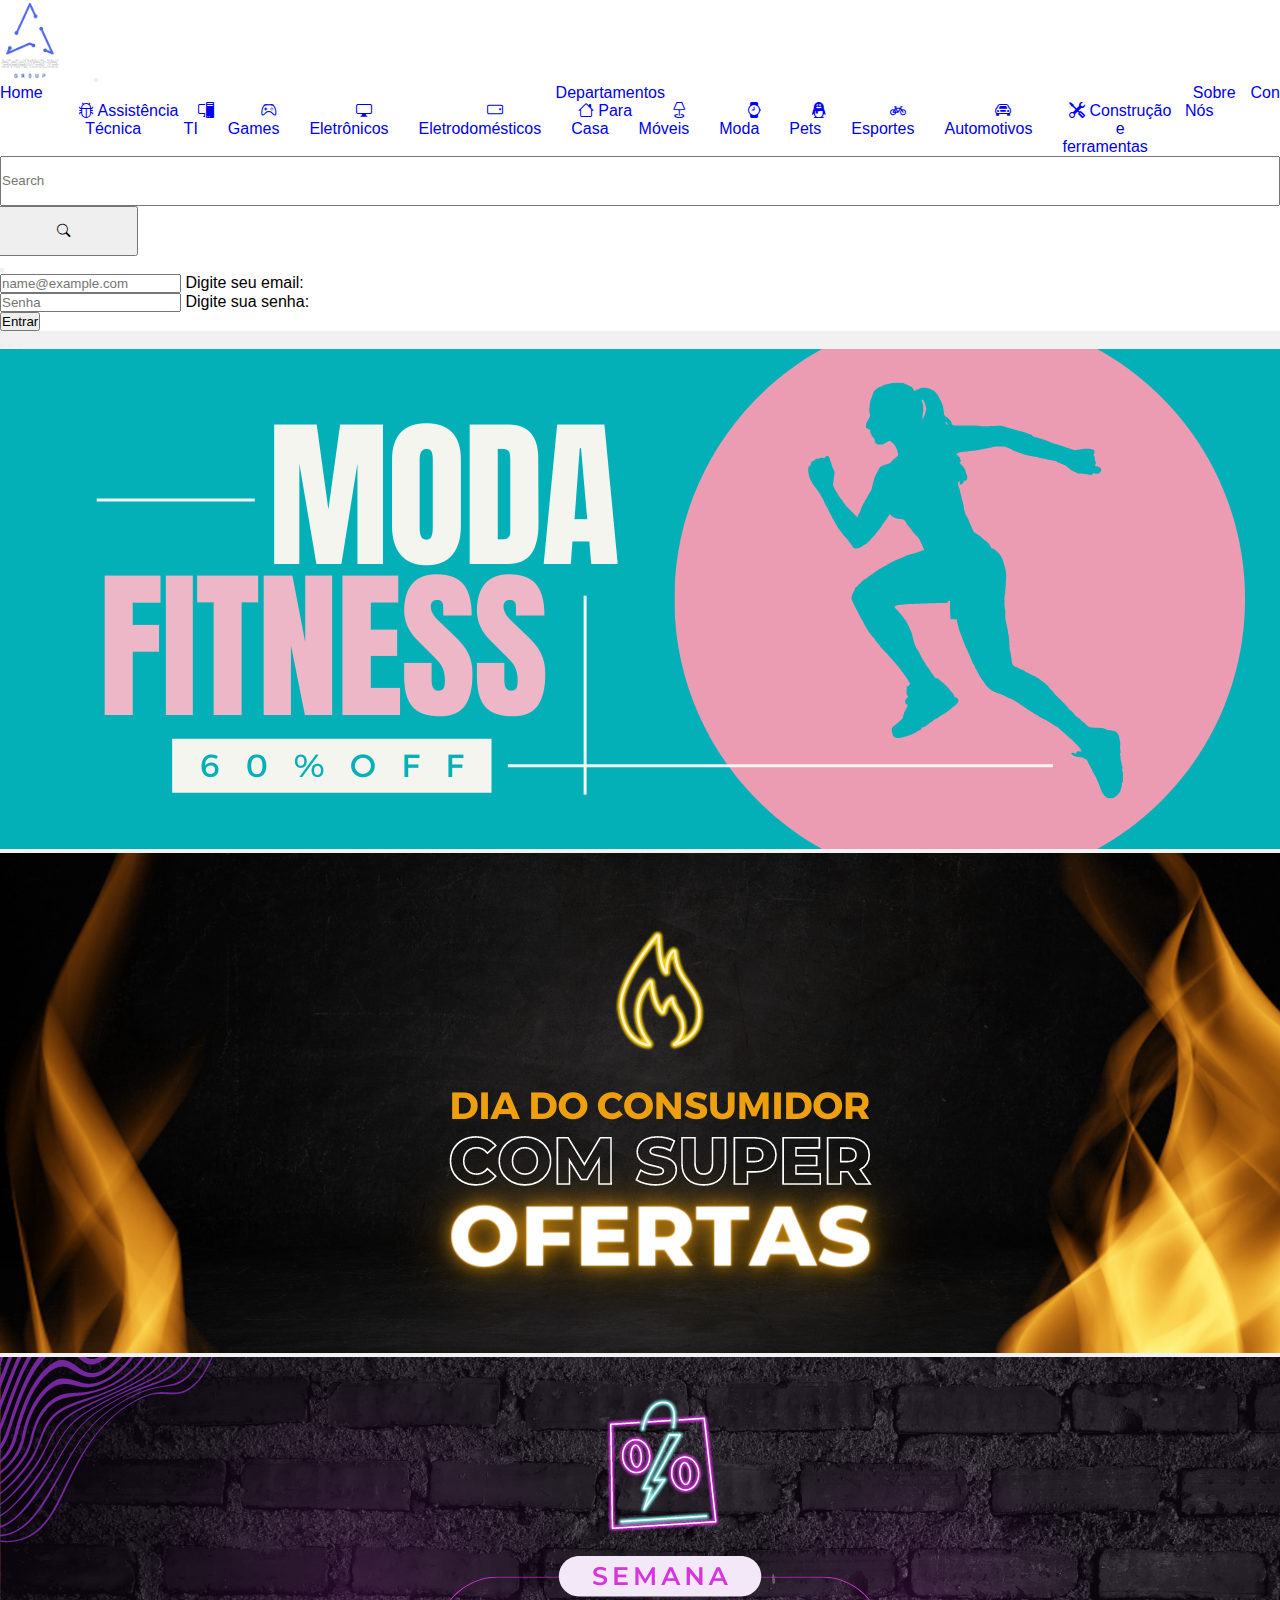
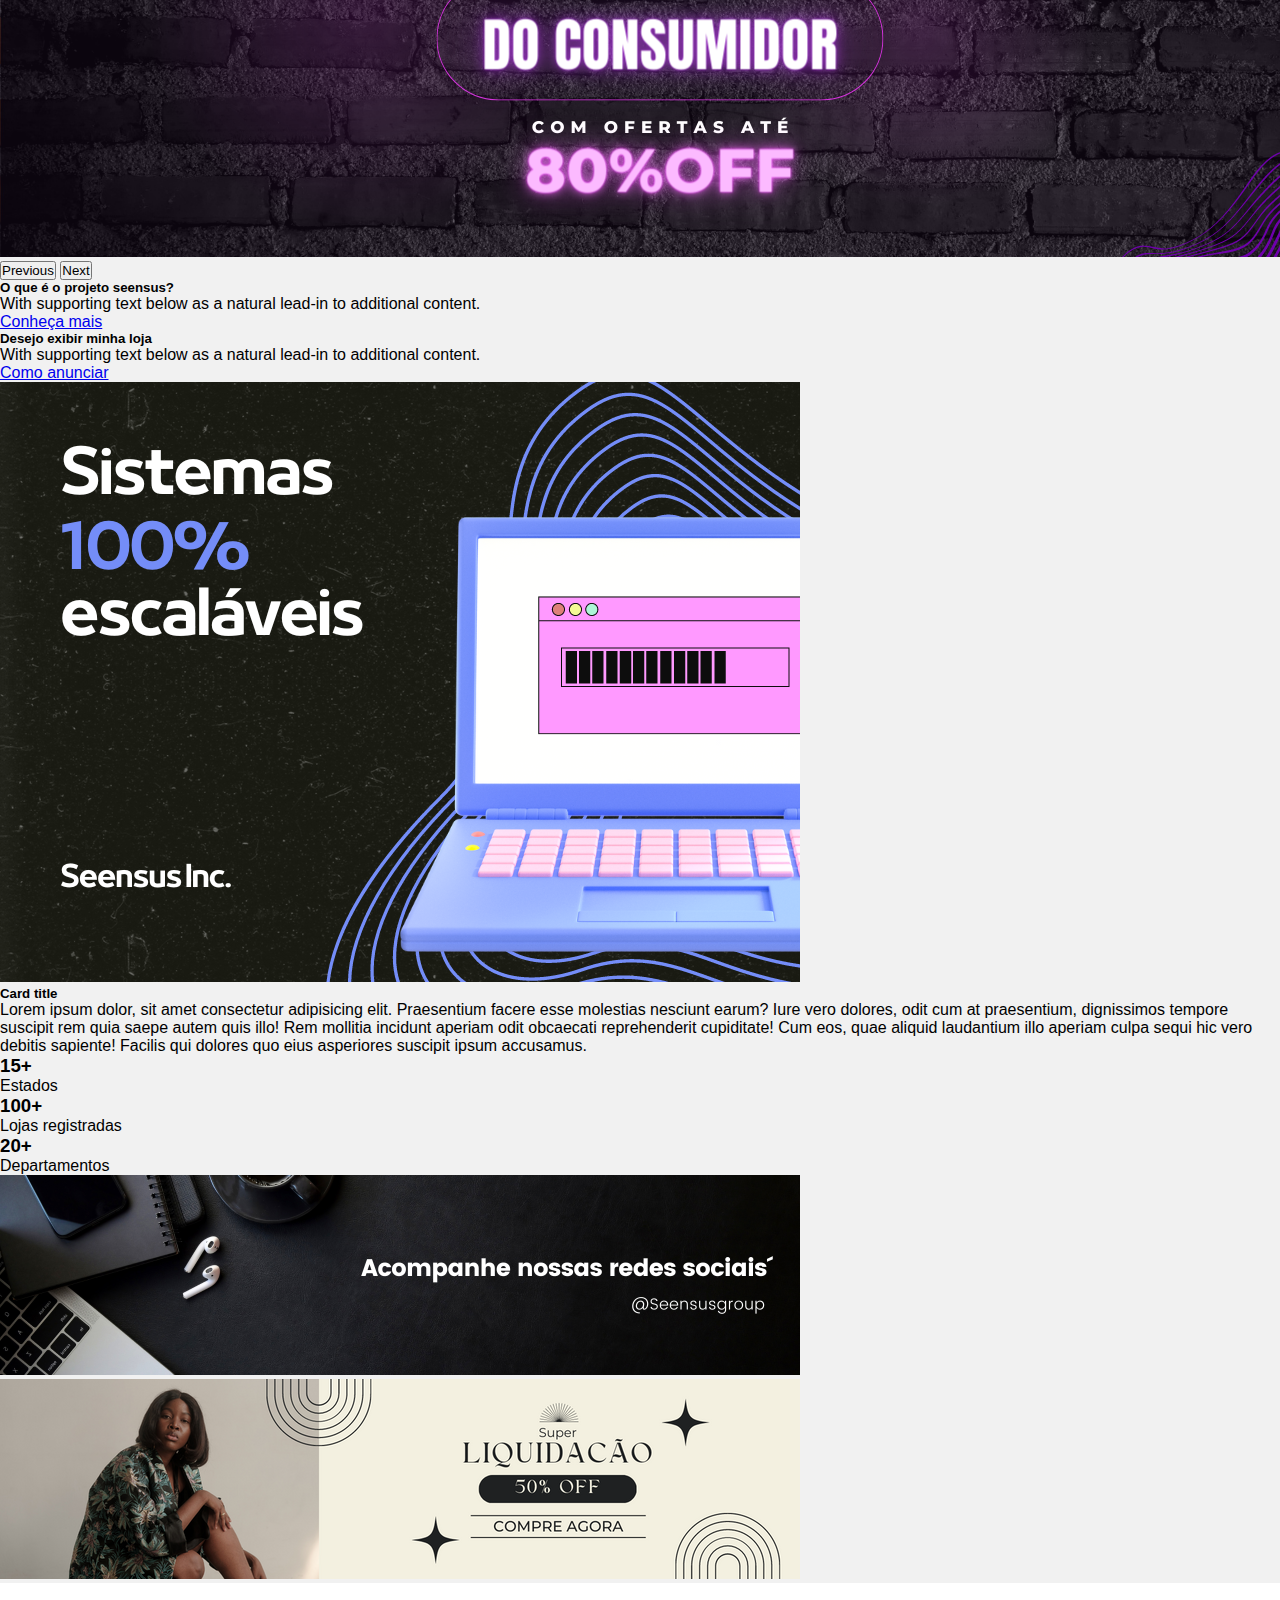
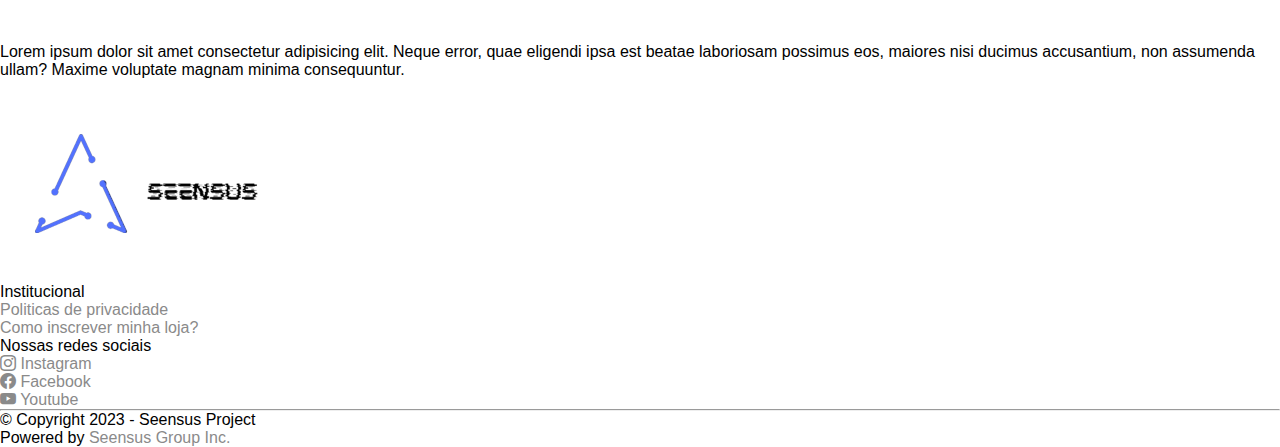
==== index.html @ f5f3fbef "Feat: Novas paginas adicionadas" ====
<!DOCTYPE html>
<html lang="pt-BR">
<head>
    <meta charset="UTF-8">
    <meta name="viewport" content="width=device-width, initial-scale=1.0">
    <link rel="stylesheet" href="css/style.css">
    <link rel="shortcut icon" href="assets/favicon.icon" type="image/x-icon">
    <title>Seensus | Inicio</title>
</head>

<body>
    <header>
        <h1>Seensus Project</h1>
        <!-- Início do nav -->
        <nav class="navbar navbar-expand-lg bg-body-tertiary">
            <div class="container-xxl">
                <!-- Inicio da logo no nav -->
                <a href="index.html"><img class="img-fluid" src="assets/logo-sem-fundo.png" alt="Logo do site"></a>
                <button class="navbar-toggler" type="button" data-bs-toggle="collapse"
                    data-bs-target="#navbarSupportedContent" aria-controls="navbarSupportedContent"
                    aria-expanded="false" aria-label="Toggle navigation">
                    <span class="navbar-toggler-icon"></span>
                </button>
                <!-- Fim da logo no nav -->
                <div class="collapse navbar-collapse" id="navbarSupportedContent">
                    <ul class="navbar-nav me-auto mb-2 mb-lg-0">
                        <li class="nav-item">
                            <a class="nav-link active" aria-current="page" href="index.html">Home</a>
                        </li>
                        <!-- Inicio da lista de Categoria  -->
                        <li class="nav-item dropdown">
                            <a class="nav-link dropdown-toggle active" href="#" role="button" data-bs-toggle="dropdown"
                                aria-expanded="false">
                                Departamentos
                            </a>
                            <ul class="dropdown-menu">
                                <li>
                                    <a class="dropdown-item" href="categoria.html?pag=Assistência Técnica">
                                        <i class="bi bi-bug p-2"></i>
                                        Assistência Técnica
                                    </a>
                                </li>
                                <li>
                                    <a class="dropdown-item" href="categoria.html?pag=ti">
                                        <i class="bi bi-pc-display p-2"></i>
                                        TI
                                    </a>
                                </li>
                                <li>
                                    <a class="dropdown-item" href="categoria.html?pag=Games">
                                        <i class="bi bi-controller p-2"></i>
                                        Games
                                    </a>
                                </li>
                                <li>
                                    <a class="dropdown-item" href="categoria.html?pag=Eletrônicos">
                                        <i class="bi bi-display p-2"></i>
                                        Eletrônicos
                                    </a>
                                </li>
                                <li>
                                    <a class="dropdown-item" href="categoria.html?pag=Eletrodomésticos">
                                        <i class="bi bi-phone-landscape p-2"></i>
                                        Eletrodomésticos
                                    </a>
                                </li>
                                <li>
                                    <a class="dropdown-item" href="categoria.html?pag=Para casa">
                                        <i class="bi bi-house p-2"></i>
                                        Para Casa
                                    </a>
                                </li>
                                <li>
                                    <a class="dropdown-item" href="categoria.html?pag=Móveis">
                                        <i class="bi bi-lamp p-2"></i>
                                        Móveis
                                    </a>
                                </li>
                                <li>
                                    <a class="dropdown-item" href="categoria.html?pag=Moda">
                                        <i class="bi bi-watch p-2"></i>
                                        Moda
                                    </a>
                                </li>
                                <li>
                                    <a class="dropdown-item" href="categoria.html?pag=PETS">
                                        <i class="bi bi-tencent-qq p-2"></i>
                                        Pets
                                    </a>
                                </li>
                                <li>
                                    <a class="dropdown-item" href="categoria.html?pag=Esportes">
                                        <i class="bi bi-bicycle p-2"></i>
                                        Esportes
                                    </a>
                                </li>
                                <li>
                                    <a class="dropdown-item" href="categoria.html?pag=Automotivos">
                                        <i class="bi bi-car-front p-2"></i>
                                        Automotivos
                                    </a>
                                </li>
                                <li>
                                    <a class="dropdown-item" href="categoria.html?pag=Contrução e ferramentas">
                                        <i class="bi bi-tools p-2"></i>
                                        Construção e ferramentas
                                    </a>
                                </li>
                            </ul>
                            <!-- Fim da lista de categoria -->
                        </li>
                        <li class="nav-item">
                            <a class="nav-link active" aria-current="page" href="sobre-nos.html">Sobre Nós</a>
                        </li>
                        <li class="nav-item">
                            <a class="nav-link active" aria-current="page" href="contato.html">Contato</a>
                        </li>
                        <li class="nav-item">
                            <a class="nav-link active" aria-current="page" href="cadastro.html">Anuncie aqui</a>
                  </li>
                  <li class="nav-item">
                    <a class="nav-link active" aria-current="page" href="area-exclusiva.html">Área exclusiva</a>
                        </li>
                    </ul>
                    <!-- Barra de pesquisa -->
                    <form class="d-flex" role="search">
                        <input class="form-control input-buscar me-2" type="search" placeholder="Search"
                            aria-label="Search">
                        <button class="btn btn-primary btn-buscar" type="submit"><i class="bi bi-search"></i></button>
                    </form>
                    <!-- Fim da barra de pesquisa -->
                </div>
            </div>
        </nav>
        <!-- Fim do nav -->
    </header>

    <!-- Inicio formulario de login -->
    <form onsubmit="return false" method="post">
        <div class="modal fade" id="staticBackdrop" data-bs-backdrop="static" data-bs-keyboard="false" tabindex="-1" aria-labelledby="staticBackdropLabel" aria-hidden="true">
            <div class="modal-dialog modal-dialog-centered">
                <div class="modal-content">
                    <div class="modal-header">
                        <h1 class="modal-title fs-5" id="exampleModalLabel">Login</h1>
                        <button type="button" class="btn-close" data-bs-dismiss="modal" aria-label="Close"></button>
                    </div>
                    <div class="modal-body">
                        <div class="form-floating mb-3">
                            <input type="email" class="form-control" id="txtEmail" placeholder="name@example.com">
                            <label for="floatingInput">Digite seu email:</label>
                        </div>
                        <div class="form-floating">
                            <input type="password" class="form-control" id="txtSenha" placeholder="Senha">
                            <label for="floatingPassword">Digite sua senha:</label>
                        </div>
                    </div>
                    <div class="modal-footer">
                        <button type="submit" class="btn btn-success" id="btnLogin">Entrar</button>
                    </div>
                </div>
            </div>
        </div>
    </form>
    <!-- Fim formulario de login -->

    <main>
        <div class="container-xxl">
            <!-- Inicio do carrosel -->
            <div id="carouselExampleIndicators" class="carousel slide">
                <div class="carousel-indicators">
                    <button type="button" data-bs-target="#carouselExampleIndicators" data-bs-slide-to="0"
                        class="active" aria-current="true" aria-label="Slide 1"></button>
                    <button type="button" data-bs-target="#carouselExampleIndicators" data-bs-slide-to="1"
                        aria-label="Slide 2"></button>
                    <button type="button" data-bs-target="#carouselExampleIndicators" data-bs-slide-to="2"
                        aria-label="Slide 3"></button>
                </div>
                <div class="carousel-inner">
                    <div class="carousel-item active img-fluid">
                        <img src="assets/banner1.png" class="d-block w-100" alt="...">
                    </div>
                    <div class="carousel-item img-fluid">
                        <img src="assets/bannerpromocao.png" class="d-block w-100" alt="...">
                    </div>
                    <div class="carousel-item img-fluid">
                        <img src="assets/bannerpromocao2.png" class="d-block w-100" alt="...">
                    </div>
                </div>
                <button class="carousel-control-prev" type="button" data-bs-target="#carouselExampleIndicators"
                    data-bs-slide="prev">
                    <span class="carousel-control-prev-icon" aria-hidden="true"></span>
                    <span class="visually-hidden">Previous</span>
                </button>
                <button class="carousel-control-next" type="button" data-bs-target="#carouselExampleIndicators"
                    data-bs-slide="next">
                    <span class="carousel-control-next-icon" aria-hidden="true"></span>
                    <span class="visually-hidden">Next</span>
                </button>
            </div>
            <!-- Fim do carrosel -->

            <!-- Inicio das informacoes -->
            <div class="row pt-4 pb-4">
                <div class="col-sm-6 mb-3 mb-sm-0">
                    <div class="card">
                        <div class="card-body text-center">
                            <h5 class="card-title">O que é o projeto seensus?</h5>
                            <p class="card-text">With supporting text below as a natural lead-in to additional content.
                            </p>
                            <a href="sobre-nos.html" class="btn btn-primary">Conheça mais</a>
                        </div>
                    </div>
                </div>
                <div class="col-sm-6">
                    <div class="card">
                        <div class="card-body text-center">
                            <h5 class="card-title">Desejo exibir minha loja</h5>
                            <p class="card-text">With supporting text below as a natural lead-in to additional content.
                            </p>
                            <a href="faq.html" class="btn btn-primary">Como anunciar</a>
                        </div>
                    </div>
                </div>
            </div>
            <!-- Fim das informacoes -->

            <!-- Inicio card informacoes -->
            <div class="row w-100 m-0 pb-4">
                <div class="card">
                    <div class="row">
                        <div class="col-5 p-0 info-mobile">
                            <img src="assets/seensusbanner.png" class="img-fluid rounded" alt="...">
                        </div>
                        <div class="col">
                            <div class="card-body">
                                <h5 class="card-title">Card title</h5>
                                <p class="card-text">Lorem ipsum dolor, sit amet consectetur adipisicing elit.
                                    Praesentium
                                    facere esse molestias nesciunt earum? Iure vero dolores, odit cum at praesentium,
                                    dignissimos tempore suscipit rem quia saepe autem quis illo!
                                    Rem mollitia incidunt aperiam odit obcaecati reprehenderit cupiditate! Cum eos, quae
                                    aliquid laudantium illo aperiam culpa sequi hic vero debitis sapiente! Facilis qui
                                    dolores quo eius asperiores suscipit ipsum accusamus.</p>
                                <div class="row d-flex ">
                                    <div class="col">
                                        <h3>15+</h3>
                                        <p>Estados</p>
                                    </div>

                                    <div class="col">
                                        <h3>100+</h3>
                                        <p>Lojas registradas</p>
                                    </div>

                                    <div class="col">
                                        <h3>20+</h3>
                                        <p>Departamentos</p>
                                    </div>
                                </div>
                            </div>
                        </div>
                    </div>
                </div>
            </div>
            <!-- Fim card informacoes -->

            <!-- Inicio dos mini banners -->
            <div class="d-flex pb-4">
                <div class="card m-1">
                    <img src="assets/minibanner1.png" class="img-fluid rounded" alt="">
                </div>
                <div class="card m-1">
                    <img src="assets/minibanner2.png" class="img-fluid rounded" alt="">
                </div>
            </div>
            <!-- Fim dos mini banners -->
        </div>
    </main>

    <footer>
        <div class="container-xxl">
            <div class="row pt-footer text-center px-5">
                <div class="descricao-rodape col">
                    <div class="h6">Lorem ipsum dolor sit amet consectetur adipisicing elit. Neque error, quae eligendi
                        ipsa est beatae laboriosam possimus eos, maiores nisi ducimus accusantium, non assumenda ullam?
                        Maxime voluptate magnam minima consequuntur.</div>
                    <div><a href="index.html" class="img-fluid"><img src="assets/SEENSUS-fundo-preview.png"
                                alt="Logo do site"></a></div>
                </div>

                <div class="insitucional-rodape col">
                    <div class="h5">Institucional</div>
                    <div>
                        <ul class="p-1">
                            <li class="p-1"><a href="politicas.html">Politicas de privacidade</a></li>
                            <li class="p-1"><a href="faq.html">Como inscrever minha loja?</a></li>
                        </ul>
                    </div>
                </div>
                <!-- Inicio das redes sociais -->
                <div class="social-rodape col">
                    <div class="h5">Nossas redes sociais</div>
                    <div>
                        <ul class="p-1">
                            <li class="p-1">
                                <a href="">
                                    <i class="bi bi-instagram"></i>
                                    Instagram
                                </a>
                            </li>
                            <li class="p-1">
                                <a href="">
                                    <i class="bi bi-facebook"></i>
                                    Facebook
                                </a>
                            </li>
                            <li class="p-1">
                                <a href="">
                                    <i class="bi bi-youtube"></i>
                                    Youtube
                                </a>
                            </li>
                        </ul>
                    </div>
                </div>
                <!-- Fim das redes sociais -->
                <hr>
                <div class="copy-footer pt-2 d-flex justify-content-between">
                    <div>&copy; Copyright 2023 - Seensus Project</div>
                    <div>Powered by <a href="https://github.com/Seensus-Group/">Seensus Group Inc.</a></div>
                </div>
            </div>


        </div>
    </footer>

    <script src="js/index.js"></script>
    <link href="https://cdn.jsdelivr.net/npm/bootstrap@5.3.0/dist/css/bootstrap.min.css" rel="stylesheet"
        integrity="sha384-9ndCyUaIbzAi2FUVXJi0CjmCapSmO7SnpJef0486qhLnuZ2cdeRhO02iuK6FUUVM" crossorigin="anonymous">
    <link rel="stylesheet" href="https://cdn.jsdelivr.net/npm/bootstrap-icons@1.10.5/font/bootstrap-icons.css">
    <script src="https://cdn.jsdelivr.net/npm/@popperjs/core@2.11.8/dist/umd/popper.min.js"
        integrity="sha384-I7E8VVD/ismYTF4hNIPjVp/Zjvgyol6VFvRkX/vR+Vc4jQkC+hVqc2pM8ODewa9r"
        crossorigin="anonymous"></script>
    <script src="https://cdn.jsdelivr.net/npm/bootstrap@5.3.1/dist/js/bootstrap.min.js"
        integrity="sha384-Rx+T1VzGupg4BHQYs2gCW9It+akI2MM/mndMCy36UVfodzcJcF0GGLxZIzObiEfa"
        crossorigin="anonymous"></script>
</body>

</html>
---- css/style.css ----
* {
    margin: 0px;
    padding: 0px;
    box-sizing: border-box;
    font-family: 'QuickSand', Arial, Helvetica, sans-serif;
}

h1 {
    display: none;
}

 header ul {
    list-style: none;
    display: flex;
    text-align: center;
}
header a {
    text-decoration: none;
    padding-right: 30px;
}   
header img {
    width: 60px;
}
.input-buscar {
    width: 100%;
    height: 50px;
}
.btn-buscar {
    position: relative;
    margin-left: -12px;
    width: 150px;
    height: 50px;
}
.dropdown:hover .dropdown-menu {
    display: block;
}
main {
    background-color: #f1f1f1;
}
/* Inicio css do rodape */
footer {
    background-color: #fff;
}
.pt-footer{
    padding-top: 60px;
}
footer img {
    width: 350px;
}
footer a, footer ul li {
    text-decoration: none;
    list-style: none;
}
footer a {
    color: #8a8a8a;
}
footer .container{
    color: #aaaaaa;
}
footer ul {
    padding-left: 0rem;
}
footer a:hover {
    color: dodgerblue;
    transition: 0.5s all;
}
/* fim css do rodape */

@media screen and (min-width: 0px) and (max-width: 576px) {
    .info-mobile {
        display: none;
    }
}
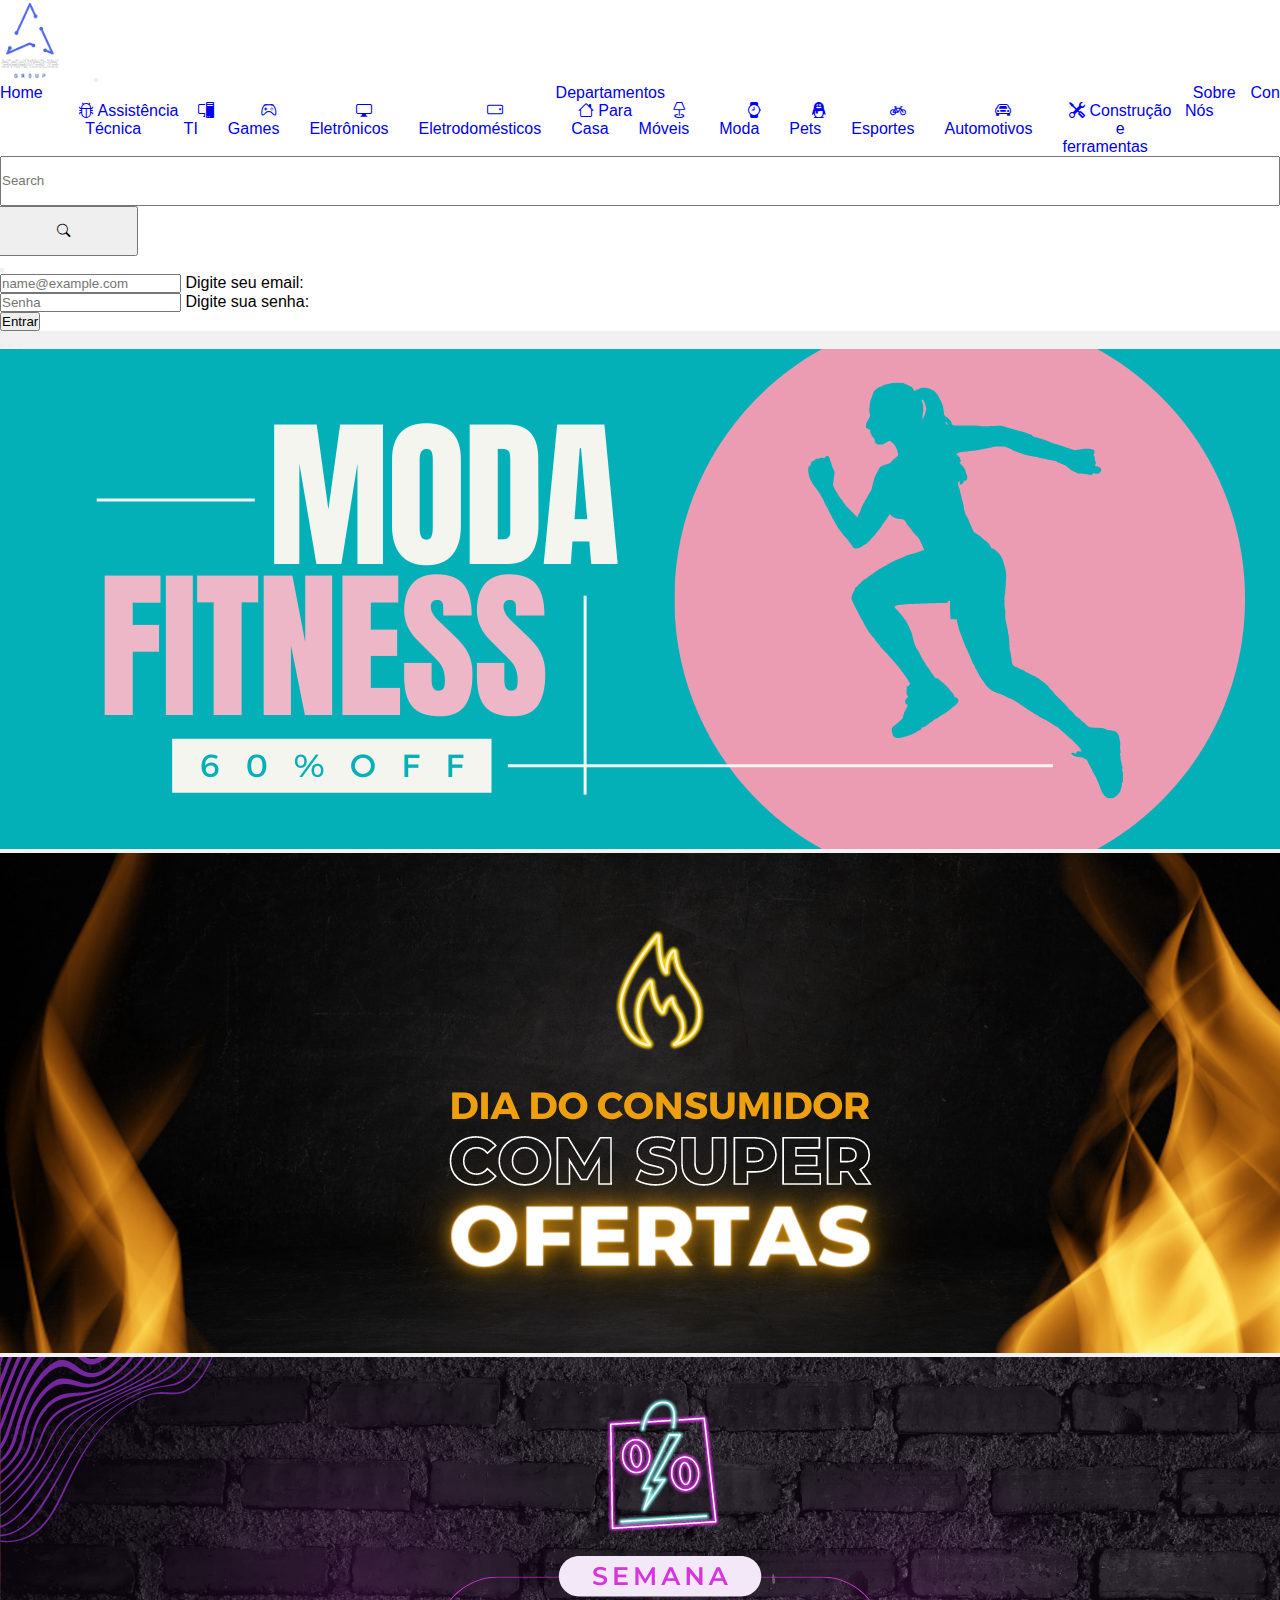
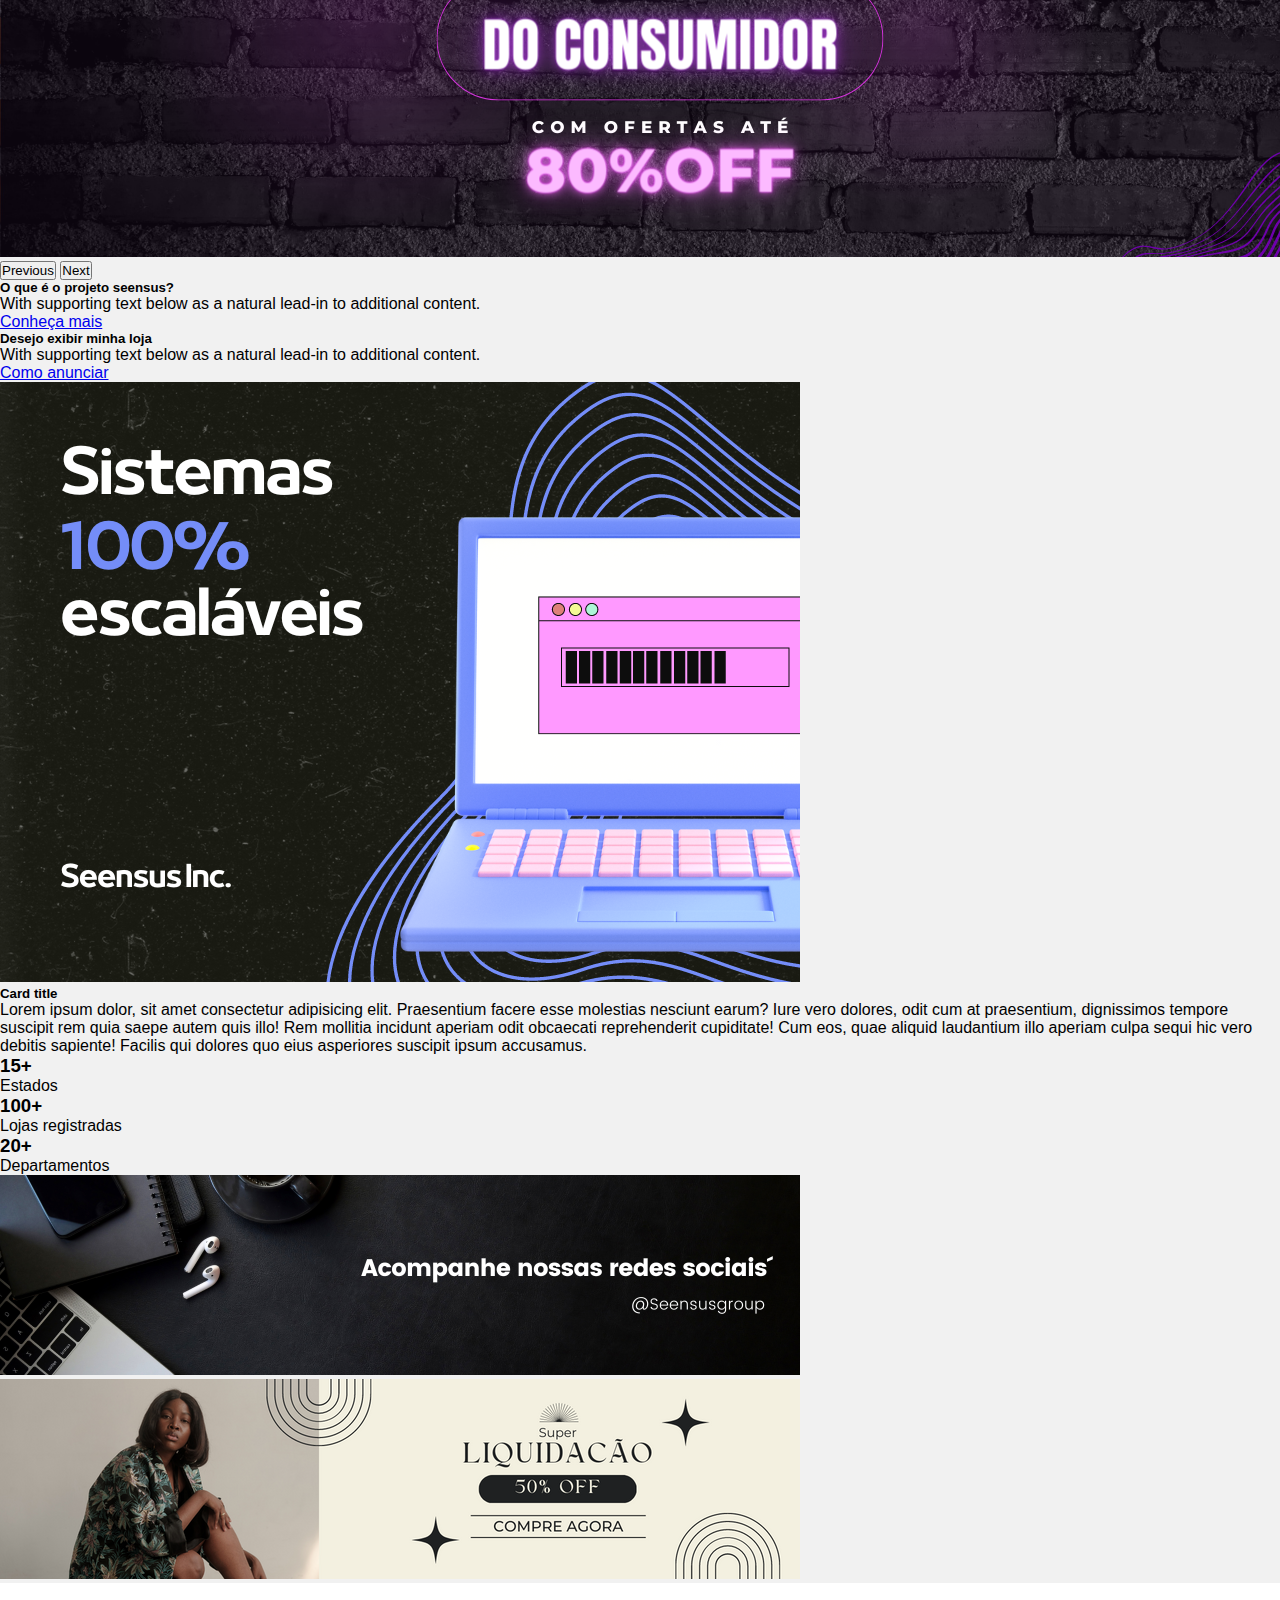
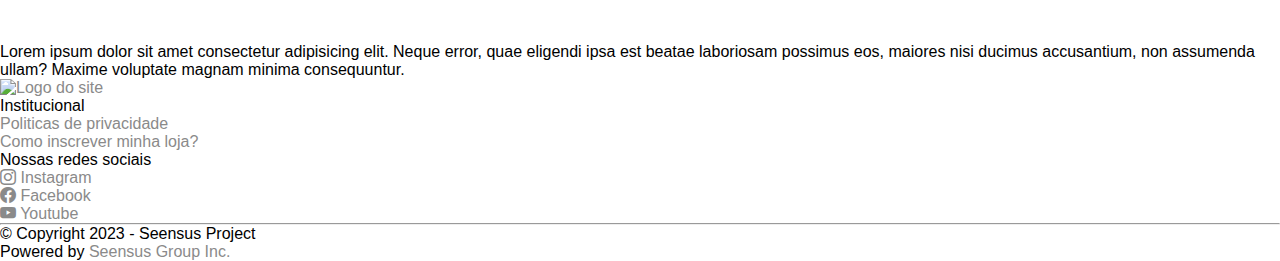
==== commit 42bd0c6c: "Feat: Formulário de contato" ====
--- a/index.html
+++ b/index.html
@@ -4,6 +4,7 @@
     <meta charset="UTF-8">
     <meta name="viewport" content="width=device-width, initial-scale=1.0">
     <link rel="stylesheet" href="css/style.css">
+    <link href="https://cdn.jsdelivr.net/npm/bootstrap@5.3.1/dist/css/bootstrap.min.css" rel="stylesheet" integrity="sha384-4bw+/aepP/YC94hEpVNVgiZdgIC5+VKNBQNGCHeKRQN+PtmoHDEXuppvnDJzQIu9" crossorigin="anonymous">
     <link rel="shortcut icon" href="assets/favicon.icon" type="image/x-icon">
     <title>Seensus | Inicio</title>
 </head>
@@ -123,10 +124,9 @@
                         </li>
                     </ul>
                     <!-- Barra de pesquisa -->
-                    <form class="d-flex" role="search">
-                        <input class="form-control input-buscar me-2" type="search" placeholder="Search"
-                            aria-label="Search">
-                        <button class="btn btn-primary btn-buscar" type="submit"><i class="bi bi-search"></i></button>
+                    <form class="d-flex" role="search" onsubmit="return false">
+                        <input class="form-control input-buscar me-2" type="search" placeholder="Search" aria-label="Search" id="txtbuscar">
+                        <button  id="btnbuscar" class="btn btn-primary btn-buscar" type="submit"><i class="bi bi-search"></i></button>
                     </form>
                     <!-- Fim da barra de pesquisa -->
                 </div>
@@ -228,7 +228,7 @@
             <div class="row w-100 m-0 pb-4">
                 <div class="card">
                     <div class="row">
-                        <div class="col-5 p-0 info-mobile">
+                        <div class="col-md-5 p-0 info-mobile">
                             <img src="assets/seensusbanner.png" class="img-fluid rounded" alt="...">
                         </div>
                         <div class="col">
@@ -266,10 +266,10 @@
 
             <!-- Inicio dos mini banners -->
             <div class="d-flex pb-4">
-                <div class="card m-1">
+                <div class="col p-1">
                     <img src="assets/minibanner1.png" class="img-fluid rounded" alt="">
                 </div>
-                <div class="card m-1">
+                <div class="col p-1">
                     <img src="assets/minibanner2.png" class="img-fluid rounded" alt="">
                 </div>
             </div>
@@ -335,16 +335,9 @@
         </div>
     </footer>
 
+    <link rel="stylesheet" href="https://cdn.jsdelivr.net/npm/bootstrap-icons@1.10.5/font/bootstrap-icons.css">
     <script src="js/index.js"></script>
-    <link href="https://cdn.jsdelivr.net/npm/bootstrap@5.3.0/dist/css/bootstrap.min.css" rel="stylesheet"
-        integrity="sha384-9ndCyUaIbzAi2FUVXJi0CjmCapSmO7SnpJef0486qhLnuZ2cdeRhO02iuK6FUUVM" crossorigin="anonymous">
-    <link rel="stylesheet" href="https://cdn.jsdelivr.net/npm/bootstrap-icons@1.10.5/font/bootstrap-icons.css">
-    <script src="https://cdn.jsdelivr.net/npm/@popperjs/core@2.11.8/dist/umd/popper.min.js"
-        integrity="sha384-I7E8VVD/ismYTF4hNIPjVp/Zjvgyol6VFvRkX/vR+Vc4jQkC+hVqc2pM8ODewa9r"
-        crossorigin="anonymous"></script>
-    <script src="https://cdn.jsdelivr.net/npm/bootstrap@5.3.1/dist/js/bootstrap.min.js"
-        integrity="sha384-Rx+T1VzGupg4BHQYs2gCW9It+akI2MM/mndMCy36UVfodzcJcF0GGLxZIzObiEfa"
-        crossorigin="anonymous"></script>
+    <script src="https://cdn.jsdelivr.net/npm/@popperjs/core@2.11.8/dist/umd/popper.min.js" integrity="sha384-I7E8VVD/ismYTF4hNIPjVp/Zjvgyol6VFvRkX/vR+Vc4jQkC+hVqc2pM8ODewa9r" crossorigin="anonymous"></script>
+    <script src="https://cdn.jsdelivr.net/npm/bootstrap@5.3.1/dist/js/bootstrap.min.js" integrity="sha384-Rx+T1VzGupg4BHQYs2gCW9It+akI2MM/mndMCy36UVfodzcJcF0GGLxZIzObiEfa" crossorigin="anonymous"></script>
 </body>
-
 </html>--- a/css/style.css
+++ b/css/style.css
@@ -4,7 +4,9 @@
     box-sizing: border-box;
     font-family: 'QuickSand', Arial, Helvetica, sans-serif;
 }
-
+html,body {
+    overflow-x: hidden !important;
+}
 h1 {
     display: none;
 }
@@ -31,9 +33,7 @@
     width: 150px;
     height: 50px;
 }
-.dropdown:hover .dropdown-menu {
-    display: block;
-}
+
 main {
     background-color: #f1f1f1;
 }
@@ -66,8 +66,14 @@
 }
 /* fim css do rodape */
 
-@media screen and (min-width: 0px) and (max-width: 576px) {
-    .info-mobile {
-        display: none;
+@media screen and (min-width: 993px) {
+    .dropdown .dropdown-menu.show {
+        display: none !important;
     }
-}
+    .dropdown:hover .dropdown-menu {
+        display: block !important;
+    }
+    .dropdown:focus .dropdown-menu {
+        display: block !important;
+    }
+}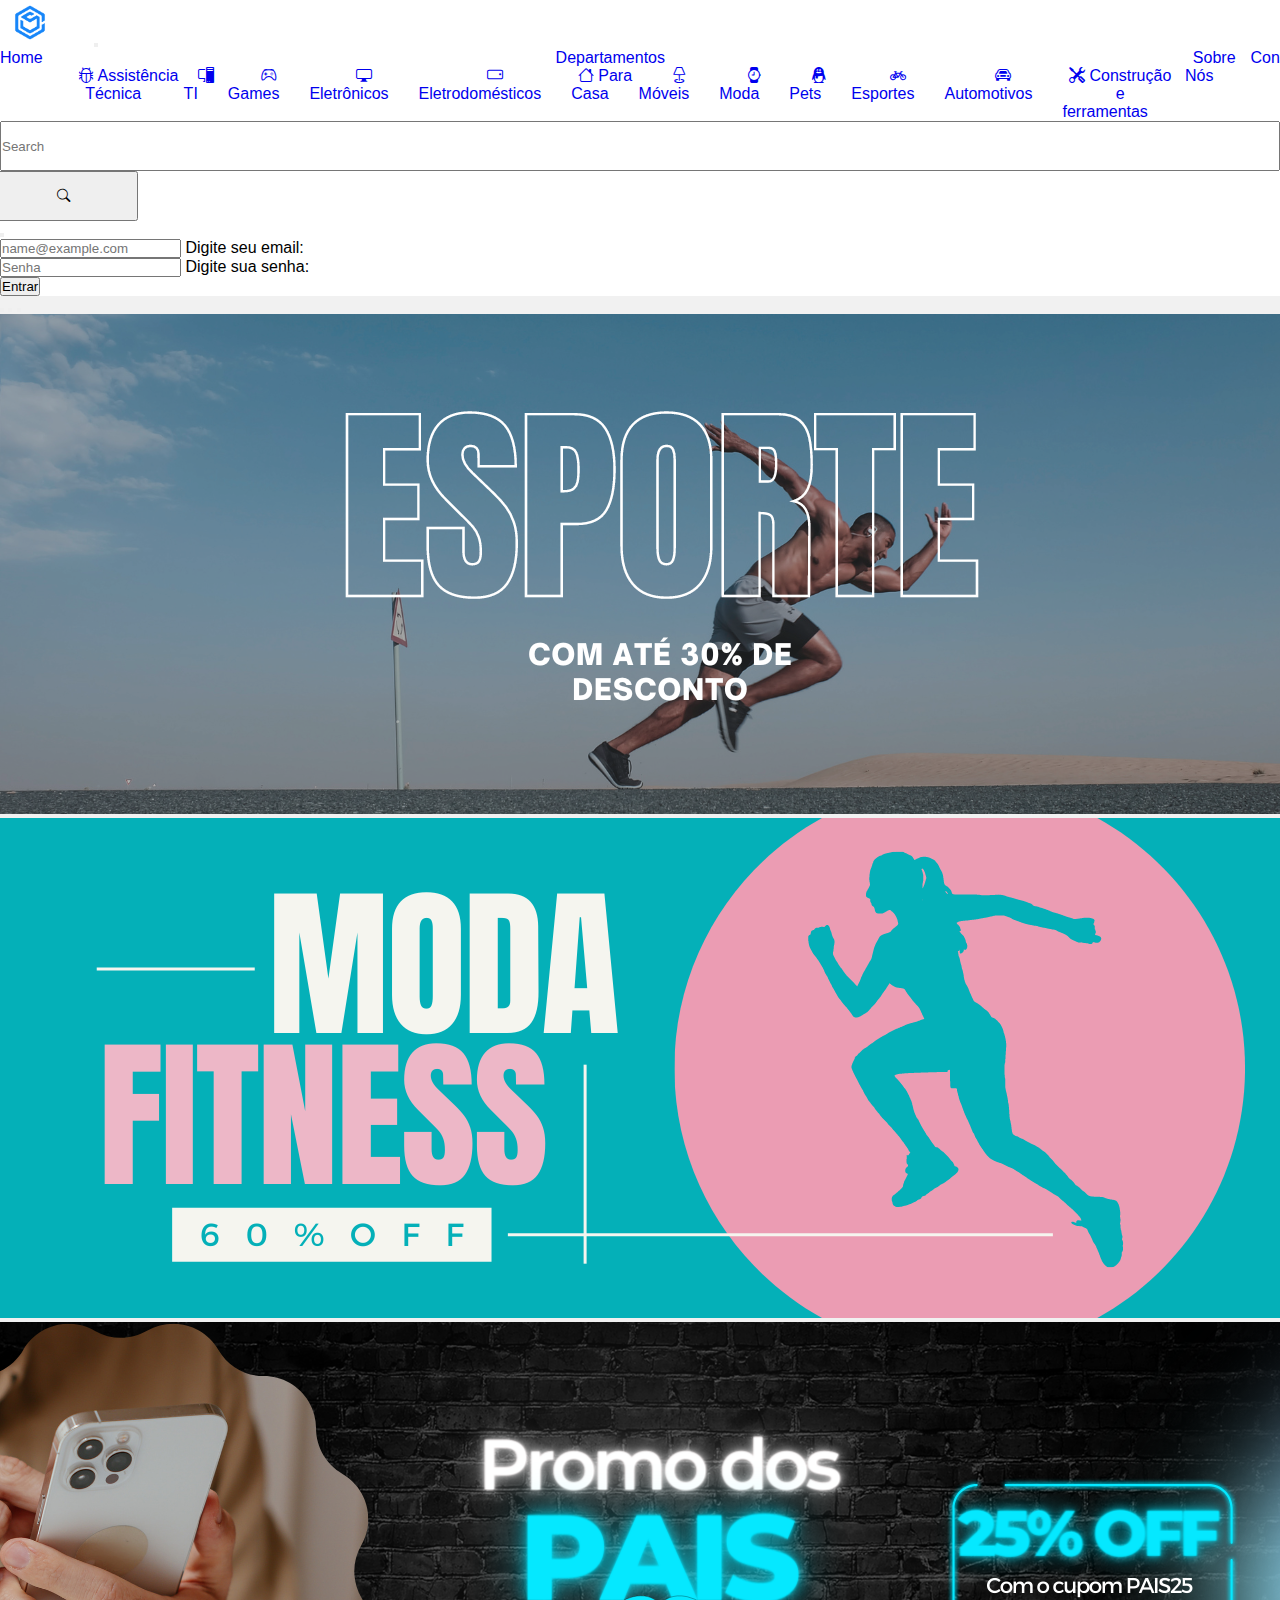
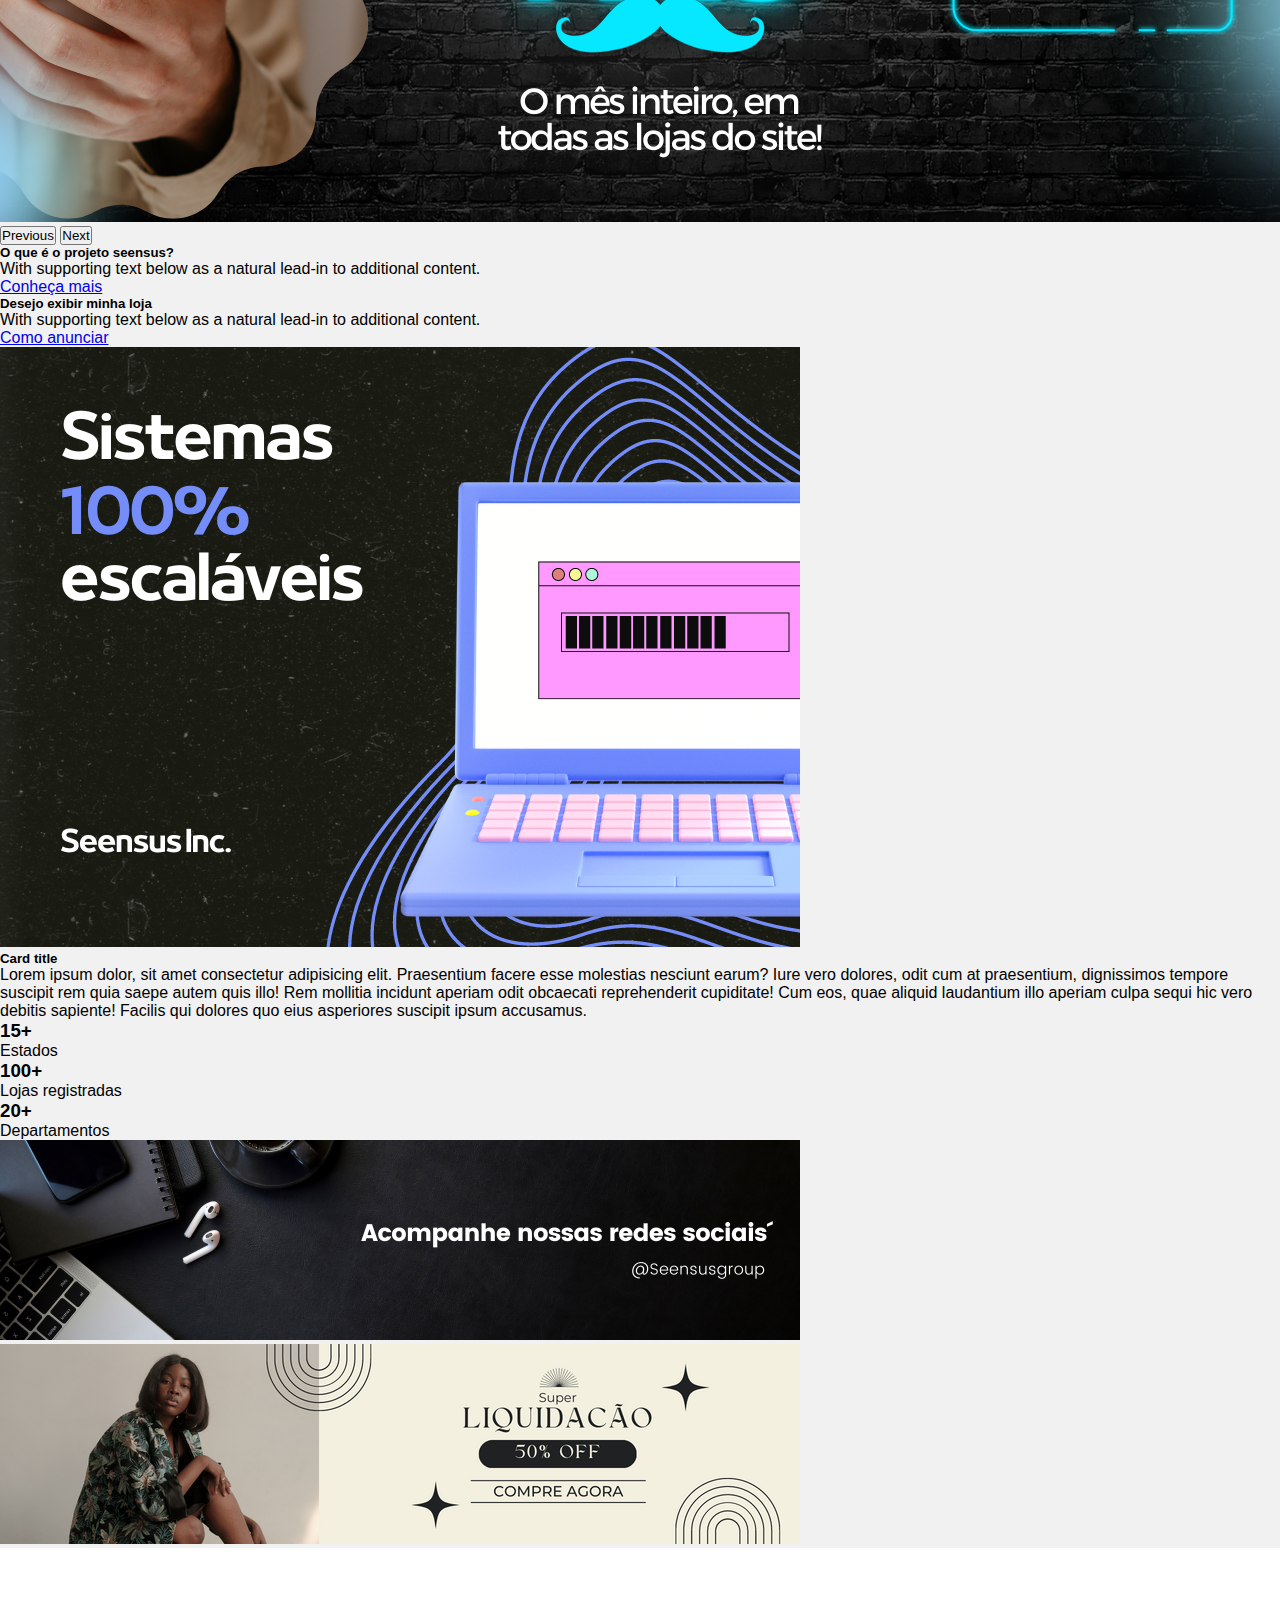
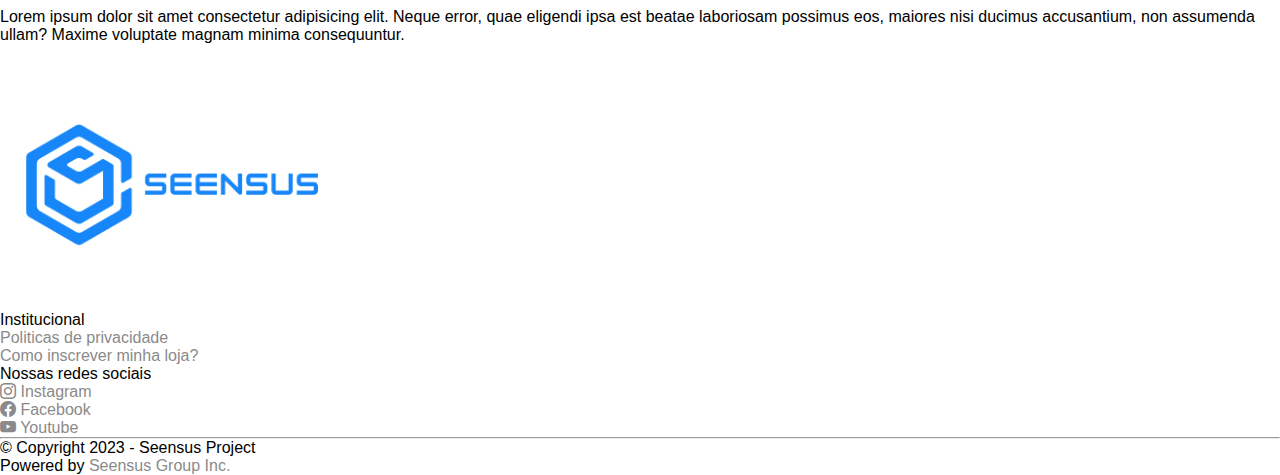
==== commit 3bf0bfee: "Feat: Atualização de código" ====
--- a/index.html
+++ b/index.html
@@ -5,7 +5,7 @@
     <meta name="viewport" content="width=device-width, initial-scale=1.0">
     <link rel="stylesheet" href="css/style.css">
     <link href="https://cdn.jsdelivr.net/npm/bootstrap@5.3.1/dist/css/bootstrap.min.css" rel="stylesheet" integrity="sha384-4bw+/aepP/YC94hEpVNVgiZdgIC5+VKNBQNGCHeKRQN+PtmoHDEXuppvnDJzQIu9" crossorigin="anonymous">
-    <link rel="shortcut icon" href="assets/favicon.icon" type="image/x-icon">
+    <link rel="shortcut icon" href="assets/favicon.ico" type="image/x-icon">
     <title>Seensus | Inicio</title>
 </head>
 
@@ -16,7 +16,7 @@
         <nav class="navbar navbar-expand-lg bg-body-tertiary">
             <div class="container-xxl">
                 <!-- Inicio da logo no nav -->
-                <a href="index.html"><img class="img-fluid" src="assets/logo-sem-fundo.png" alt="Logo do site"></a>
+                <a href="index.html"><img class="img-fluid" src="assets/2bg.png" alt="Logo do site"></a>
                 <button class="navbar-toggler" type="button" data-bs-toggle="collapse"
                     data-bs-target="#navbarSupportedContent" aria-controls="navbarSupportedContent"
                     aria-expanded="false" aria-label="Toggle navigation">
@@ -177,13 +177,13 @@
                 </div>
                 <div class="carousel-inner">
                     <div class="carousel-item active img-fluid">
+                        <img src="assets/banner2.png" class="d-block w-100" alt="...">
+                    </div>
+                    <div class="carousel-item img-fluid">
                         <img src="assets/banner1.png" class="d-block w-100" alt="...">
                     </div>
                     <div class="carousel-item img-fluid">
-                        <img src="assets/bannerpromocao.png" class="d-block w-100" alt="...">
-                    </div>
-                    <div class="carousel-item img-fluid">
-                        <img src="assets/bannerpromocao2.png" class="d-block w-100" alt="...">
+                        <img src="assets/banner3.png" class="d-block w-100" alt="...">
                     </div>
                 </div>
                 <button class="carousel-control-prev" type="button" data-bs-target="#carouselExampleIndicators"
@@ -284,8 +284,7 @@
                     <div class="h6">Lorem ipsum dolor sit amet consectetur adipisicing elit. Neque error, quae eligendi
                         ipsa est beatae laboriosam possimus eos, maiores nisi ducimus accusantium, non assumenda ullam?
                         Maxime voluptate magnam minima consequuntur.</div>
-                    <div><a href="index.html" class="img-fluid"><img src="assets/SEENSUS-fundo-preview.png"
-                                alt="Logo do site"></a></div>
+                    <div><a href="index.html"><img src="assets/3bg.png" class="img-fluid w-75" alt="Logo do site"></a></div>
                 </div>
 
                 <div class="insitucional-rodape col">
